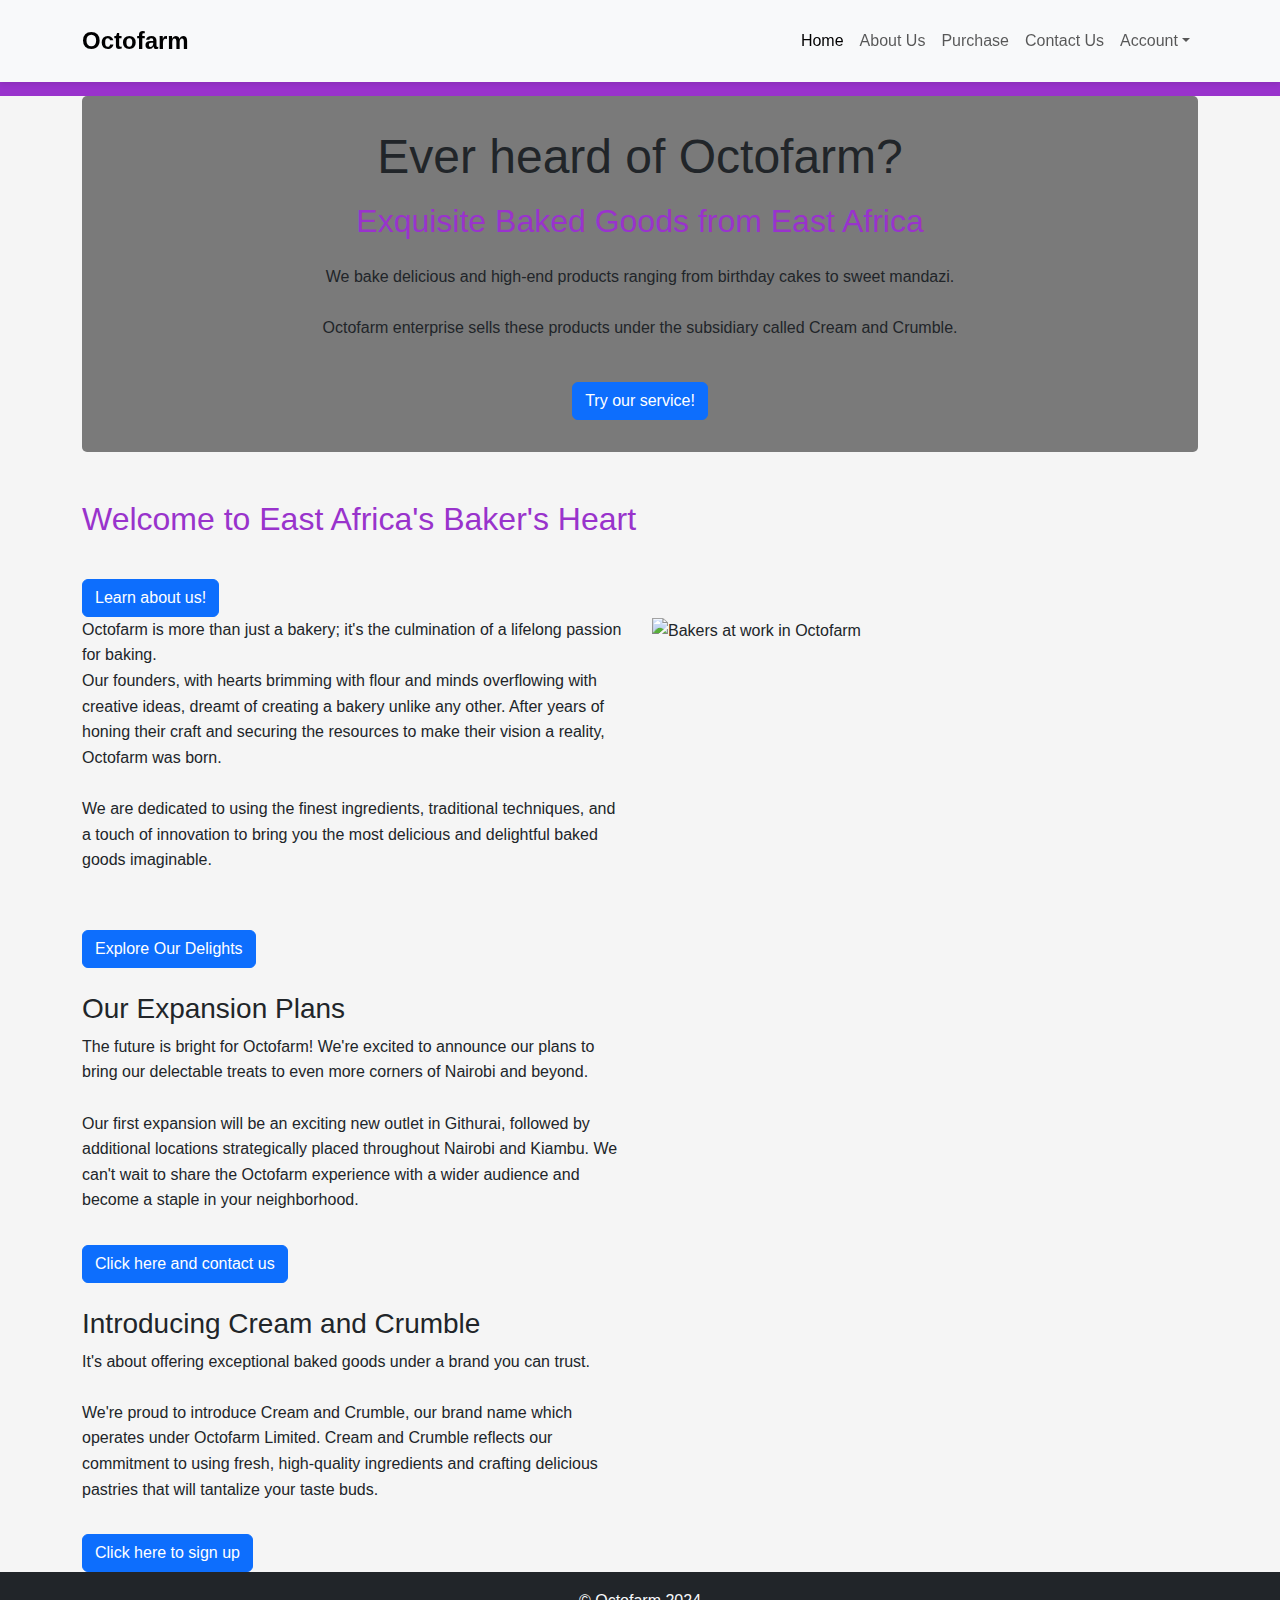
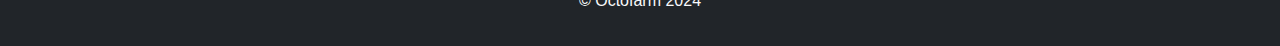
==== index.html @ 9deb5f8d "Adding spaces" ====
<!DOCTYPE html>
<html lang="en">

<head>
  <meta charset="UTF-8">
  <meta name="viewport" content="width=device-width, initial-scale=1.0">
  <title>Home - Octofarm: Exquisite Baked Goods from East Africa</title>  
  <meta name="description" content="Discover Octofarm, your source for delicious and high-end baked goods in East Africa. We offer a wide range of products, from birthday cakes to sweet mandazi, crafted with passion and quality ingredients.">
  <meta name="keywords" content="Octofarm, bakery, East Africa, baked goods, cakes, mandazi, pastries, desserts, Githurai">

  <link href="https://cdn.jsdelivr.net/npm/bootstrap@5.2.2/dist/css/bootstrap.min.css" rel="stylesheet">
  <link rel="stylesheet" href="style.css">
</head>

<body>

  <header>
    <nav class="navbar navbar-expand-lg navbar-light bg-light fixed-top">
      <div class="container">
        <a class="navbar-brand" href="#">Octofarm</a>
        <button class="navbar-toggler" type="button" data-bs-toggle="collapse" data-bs-target="#navbarNav" aria-controls="navbarNav" aria-expanded="false" aria-label="Toggle navigation">
          <span class="navbar-toggler-icon"></span>
        </button>
        <div class="collapse navbar-collapse justify-content-end" id="navbarNav">
          <ul class="navbar-nav">
            <li class="nav-item"><a class="nav-link active" aria-current="page" href="#">Home</a></li>
            <li class="nav-item"><a class="nav-link" href="about.html">About Us</a></li>
            <li class="nav-item"><a class="nav-link" href="products.html">Purchase</a></li>
            <li class="nav-item"><a class="nav-link" href="contact.html">Contact Us</a></li>
            <li class="nav-item dropdown">
              <a class="nav-link dropdown-toggle" href="#" id="navbarDropdown" role="button" data-bs-toggle="dropdown" aria-expanded="false">Account</a>
              <ul class="dropdown-menu" aria-labelledby="navbarDropdown">
                <li><a class="dropdown-item" href="signin.html">Sign In</a></li>
                <li><a class="dropdown-item" href="signup.html">Sign Up</a></li>
              </ul>
            </li>
          </ul>
        </div>
      </div>
    </nav>
  </header>


  <main>
    <section class="hero"> 
      <div class="container"> 
        <div class="hero-content">
          <h1>Ever heard of Octofarm?</h1>
          <h2>Exquisite Baked Goods from East Africa</h2>
          <p>We bake delicious and high-end products ranging from birthday cakes to sweet mandazi.
            <br><br>
             Octofarm enterprise sells these products under the subsidiary called Cream and Crumble.</p>
             <br>
          <a class="btn btn-primary" href="products.html">Try our service! </a>
        </div>
      </div>
    </section>
    <section class="history container mt-5">
      <h2>Welcome to East Africa's Baker's Heart</h2>
      <a href="about.html" class="btn btn-primary mt-3">Learn about us!</a>
      <div class="row">
        <div class="col-md-6 order-md-2">
          <img src="images/bakery-banner.jpg" alt="Bakers at work in Octofarm" class="img-fluid">
        </div>
        <div class="col-md-6 order-md-1"> 
          <p>Octofarm is more than just a bakery; it's the culmination of a lifelong passion for baking.
            <br>
             Our founders, with hearts brimming with flour and minds overflowing with creative ideas, dreamt of creating a bakery unlike any other. After years of honing their craft and securing the resources to make their vision a reality, Octofarm was born. 
            <br><br>
            We are dedicated to using the finest ingredients, traditional techniques, and a touch of innovation to bring you the most delicious and delightful baked goods imaginable.</p>
          <br>
          <a href="products.html" class="btn btn-primary mt-3">Explore Our Delights</a>
          <br> 
          <h3 class="mt-4">Our Expansion Plans</h3>
          <p>The future is bright for Octofarm! We're excited to announce our plans to bring our delectable treats to even more corners of Nairobi and beyond. 
            <br><br>
            Our first expansion will be an exciting new outlet in Githurai, followed by additional locations strategically placed throughout Nairobi and Kiambu. We can't wait to share the Octofarm experience with a wider audience and become a staple in your neighborhood.</p>
          <a href="contact.html" class="btn btn-primary mt-3">Click here and contact us</a>
          <h3 class="mt-4">Introducing Cream and Crumble</h3>
          <p>It's about offering exceptional baked goods under a brand you can trust. 
            <br><br>
            We're proud to introduce Cream and Crumble, our brand name which operates under Octofarm Limited. Cream and Crumble reflects our commitment to using fresh, high-quality ingredients and crafting delicious pastries that will tantalize your taste buds.</p>
          <a href="signin.html" class="btn btn-primary mt-3">Click here to sign up</a>

 
        </div>
      </div>
    </section>
  </main>

  <footer class="container-fluid bg-dark text-light py-3 text-center">
    <p>&copy; Octofarm 2024</p>
  </footer>

  <script src="https://cdn.jsdelivr.net/npm/bootstrap@5.2.2/dist/js/bootstrap.bundle.min.js"></script>
  <script src="script.js"></script> </body>

</html>
---- style.css ----
/* General Styles */
body {
  font-family: 'Open Sans', sans-serif;
  margin: 0; /* Remove default margins */
  padding: 0;
  background-color: #f5f5f5;
  line-height: 1.6; /* Improve readability */
}

/* Link Styles */
a {
  color: #333;
  text-decoration: none;
  transition: color 0.3s ease; /* Smoother transition */
}

a:hover {
  color: #9933cc;
}

img {
  max-width: 100%; /* Ensure images don't overflow containers */
  height: auto;
}

/* Navigation Bar Styles */
.navbar {
  background-color: #fff; /* Light background for navbar */
  padding: 1rem 0;  
  box-shadow: 0 2px 5px rgba(0, 0, 0, 0.1); /* More subtle shadow */
}

.navbar-brand {
  font-size: 1.5rem; /* Slightly smaller brand name */
  font-weight: bold;
}

.navbar-nav .nav-link { 
  padding: 0.75rem 1rem;
}

/* Main Content Styles */
.main-content {
  padding: 2rem;
}

/* Header Styles */
header {
  background-color: #9933cc; /* Use the purple as the main color */
  padding: 3rem 0;
  color: #fff; /* White text on purple background */
  text-align: center;
}

h1 {
  font-size: 3rem;
  margin-bottom: 1rem;
}

/* Hero Section */
.hero {
  background: url('your-hero-image.jpg') center/cover no-repeat; /* Background image */
  min-height: 300px; /* Minimum height to showcase the image */
  display: flex; /* Use flexbox for alignment */
  align-items: center;
  justify-content: center;
  text-align: center;
}

.hero-content {  /* Wrap hero content */
  background-color: rgba(0, 0, 0, 0.5); /* Semi-transparent overlay */
  padding: 2rem;
  border-radius: 5px;
}

/* Content Sections */
.index, .about-us, .contact, .products {
  padding: 3rem 2rem; 
  margin-bottom: 2rem;
  border-radius: 5px;
  box-shadow: 0 2px 4px rgba(0, 0, 0, 0.1);
  background-color: #fff;
}

h2 {
  font-size: 2rem;
  margin-bottom: 1.5rem;
  color: #9933cc; 
}

/* Call to Action */
.call-to-action {
  background-color: #f8f9fa; /* Light gray background */
  padding: 2rem 0;
  text-align: center;
}

.call-to-action a {
  background-color: #9933cc;
  color: #fff;
  padding: 1rem 2rem;
  border: none;
  border-radius: 5px;
  font-weight: bold;
  transition: background-color 0.3s ease;
}
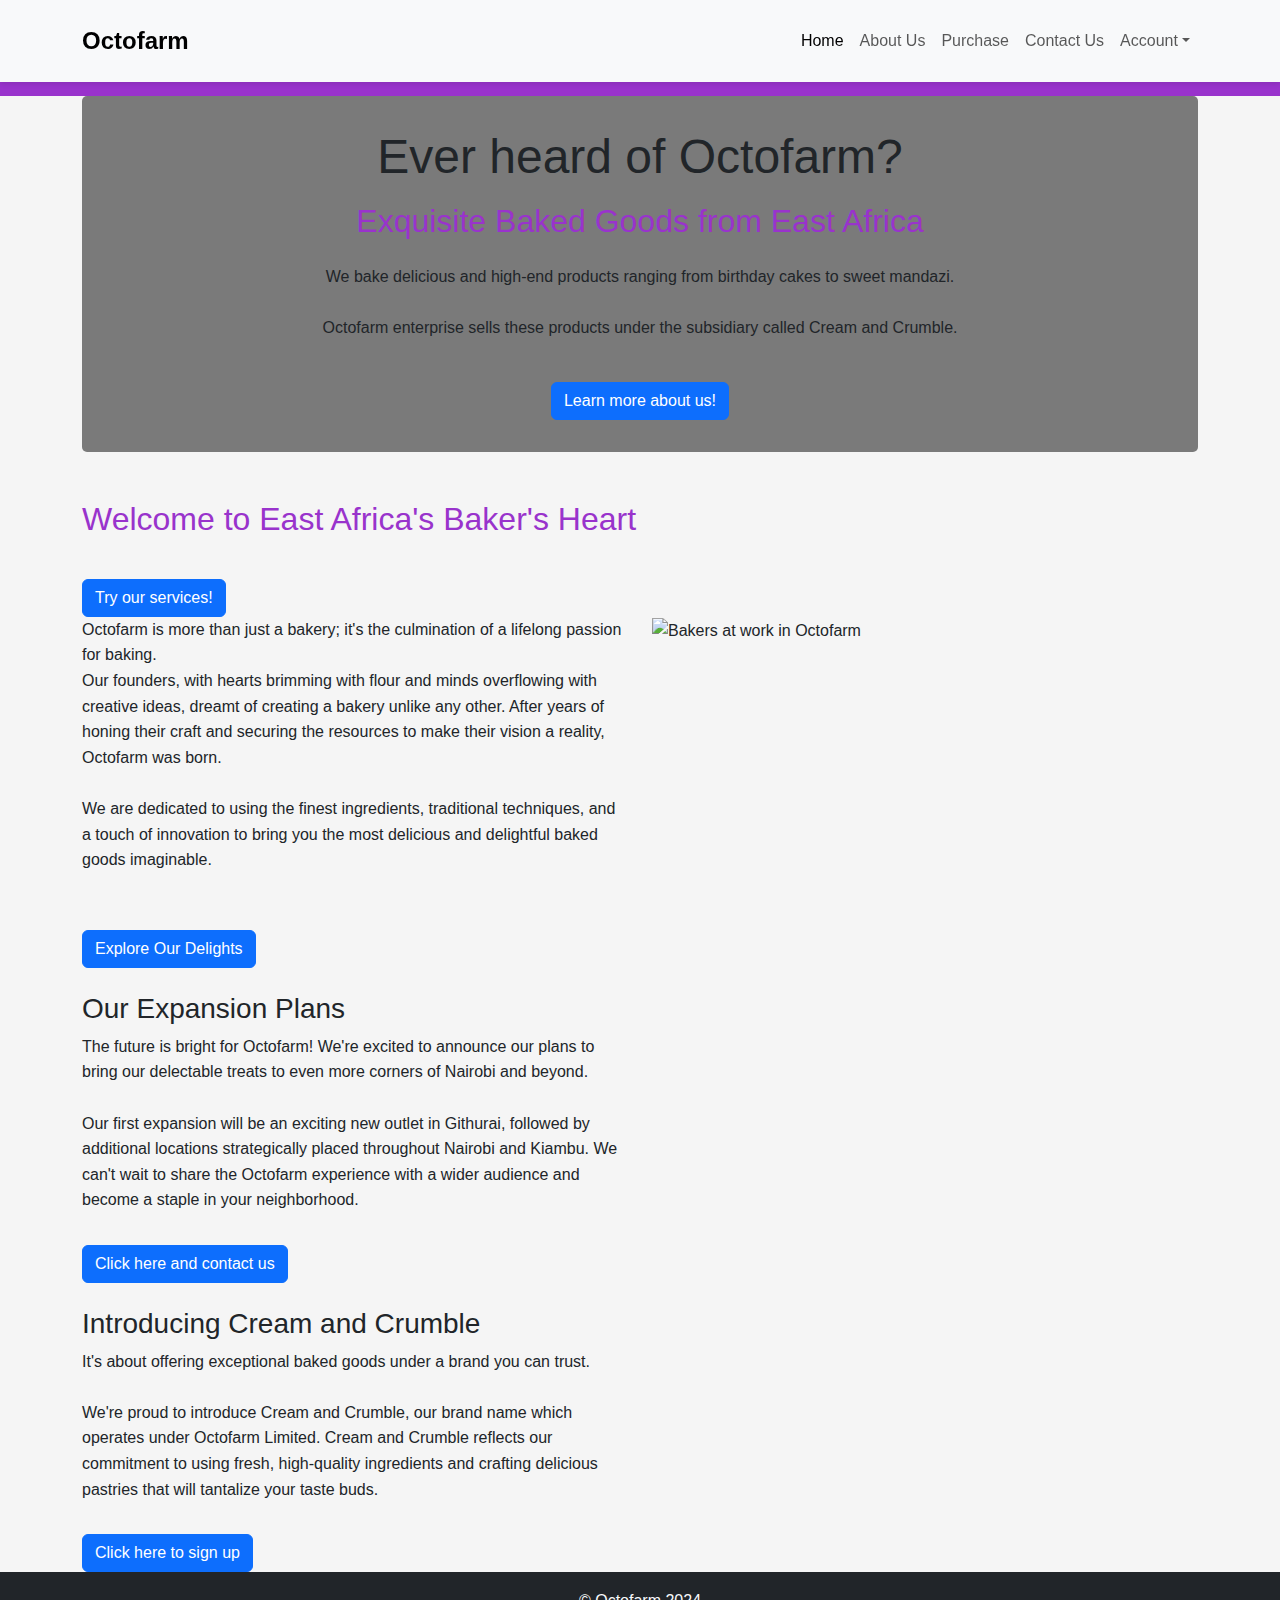
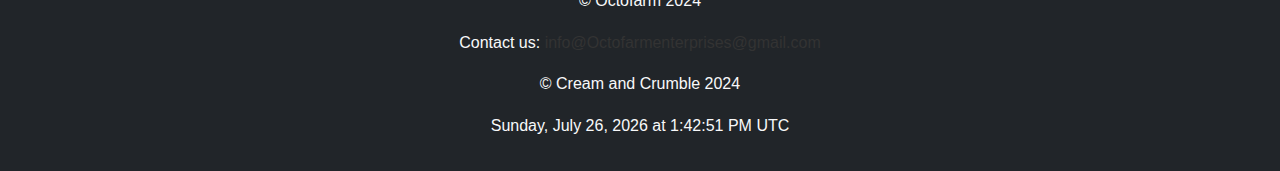
==== commit 8e7b35d0: "adding more scripts" ====
--- a/index.html
+++ b/index.html
@@ -13,6 +13,8 @@
 
   <link href="https://cdn.jsdelivr.net/npm/bootstrap@5.2.2/dist/css/bootstrap.min.css" rel="stylesheet">
   <link rel="stylesheet" href="style.css">
+  <script src="https://cdn.jsdelivr.net/npm/bootstrap@5.2.2/dist/js/bootstrap.bundle.min.js"></script>
+  <script src="script.js" defer></script> 
 </head>
 
 <body>
@@ -54,13 +56,13 @@
             <br><br>
              Octofarm enterprise sells these products under the subsidiary called Cream and Crumble.</p>
              <br>
-          <a class="btn btn-primary" href="products.html">Try our service! </a>
+          <a class="btn btn-primary" href="about.html">Learn more about us! </a>
         </div>
       </div>
     </section>
     <section class="history container mt-5">
       <h2>Welcome to East Africa's Baker's Heart</h2>
-      <a href="about.html" class="btn btn-primary mt-3">Learn about us!</a>
+      <a href="products.html" class="btn btn-primary mt-3">Try our services!</a><br>
       <div class="row">
         <div class="col-md-6 order-md-2">
           <img src="images/bakery-banner.jpg" alt="Bakers at work in Octofarm" class="img-fluid">
@@ -93,9 +95,12 @@
 
   <footer class="container-fluid bg-dark text-light py-3 text-center">
     <p>&copy; Octofarm 2024</p>
-  </footer>
+    <p>Contact us: <a href="mailto:Octofarmenterprises@gmail.com">info@Octofarmenterprises@gmail.com</a></p>
+    <p>&copy; Cream and Crumble 2024</p>
+    <script src="time.js" defer></script>
+    <p id="localTime"></p>
+     </footer>
 
-  <script src="https://cdn.jsdelivr.net/npm/bootstrap@5.2.2/dist/js/bootstrap.bundle.min.js"></script>
-  <script src="script.js"></script> </body>
+   </body>
 
 </html>
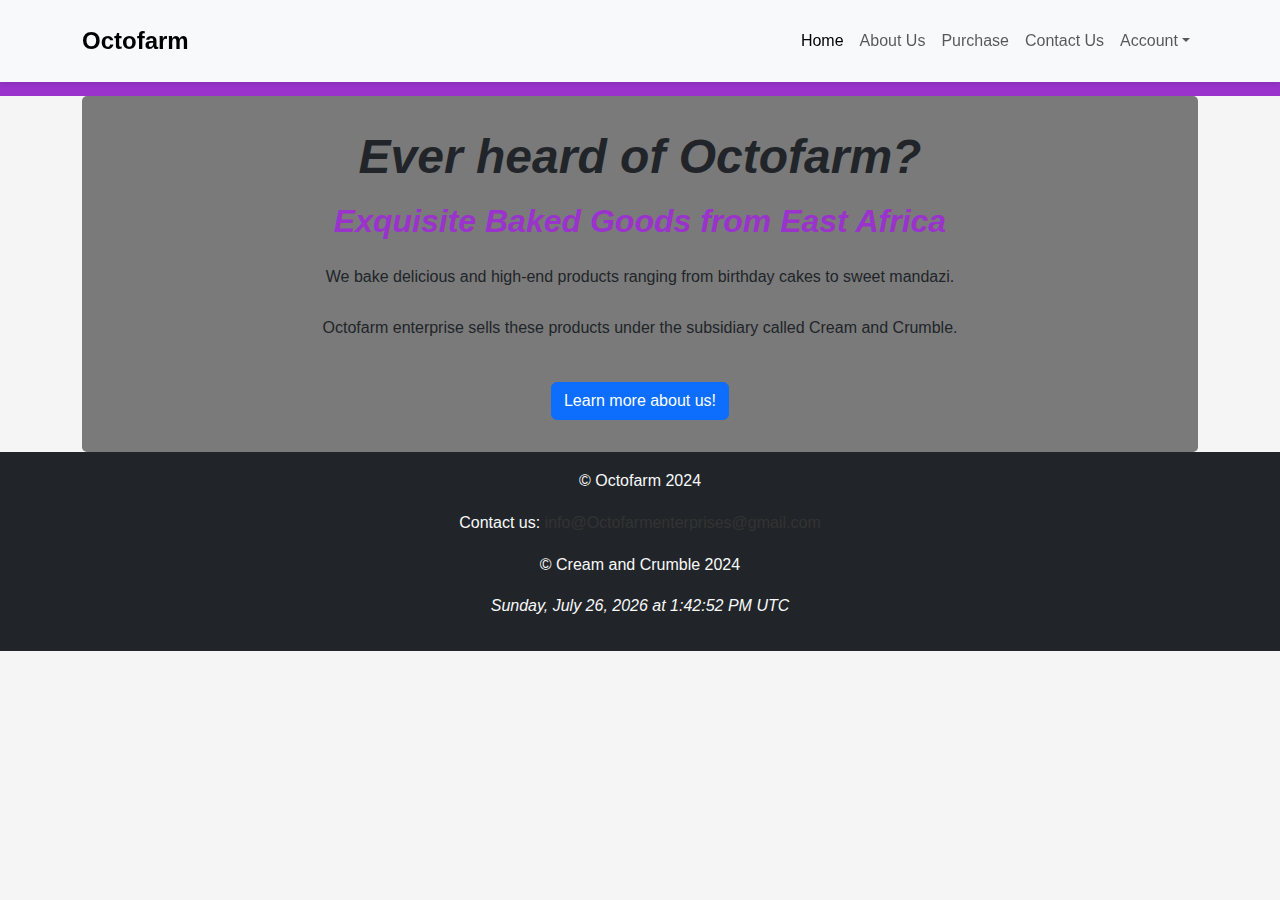
==== commit 13b3212d: "changed" ====
--- a/index.html
+++ b/index.html
@@ -50,8 +50,8 @@
     <section class="hero"> 
       <div class="container"> 
         <div class="hero-content">
-          <h1>Ever heard of Octofarm?</h1>
-          <h2>Exquisite Baked Goods from East Africa</h2>
+          <h1><em><strong>Ever heard of Octofarm?</strong></em></h1>
+          <h2><em><strong>Exquisite Baked Goods from East Africa</strong></em></h2>
           <p>We bake delicious and high-end products ranging from birthday cakes to sweet mandazi.
             <br><br>
              Octofarm enterprise sells these products under the subsidiary called Cream and Crumble.</p>
@@ -59,38 +59,7 @@
           <a class="btn btn-primary" href="about.html">Learn more about us! </a>
         </div>
       </div>
-    </section>
-    <section class="history container mt-5">
-      <h2>Welcome to East Africa's Baker's Heart</h2>
-      <a href="products.html" class="btn btn-primary mt-3">Try our services!</a><br>
-      <div class="row">
-        <div class="col-md-6 order-md-2">
-          <img src="images/bakery-banner.jpg" alt="Bakers at work in Octofarm" class="img-fluid">
-        </div>
-        <div class="col-md-6 order-md-1"> 
-          <p>Octofarm is more than just a bakery; it's the culmination of a lifelong passion for baking.
-            <br>
-             Our founders, with hearts brimming with flour and minds overflowing with creative ideas, dreamt of creating a bakery unlike any other. After years of honing their craft and securing the resources to make their vision a reality, Octofarm was born. 
-            <br><br>
-            We are dedicated to using the finest ingredients, traditional techniques, and a touch of innovation to bring you the most delicious and delightful baked goods imaginable.</p>
-          <br>
-          <a href="products.html" class="btn btn-primary mt-3">Explore Our Delights</a>
-          <br> 
-          <h3 class="mt-4">Our Expansion Plans</h3>
-          <p>The future is bright for Octofarm! We're excited to announce our plans to bring our delectable treats to even more corners of Nairobi and beyond. 
-            <br><br>
-            Our first expansion will be an exciting new outlet in Githurai, followed by additional locations strategically placed throughout Nairobi and Kiambu. We can't wait to share the Octofarm experience with a wider audience and become a staple in your neighborhood.</p>
-          <a href="contact.html" class="btn btn-primary mt-3">Click here and contact us</a>
-          <h3 class="mt-4">Introducing Cream and Crumble</h3>
-          <p>It's about offering exceptional baked goods under a brand you can trust. 
-            <br><br>
-            We're proud to introduce Cream and Crumble, our brand name which operates under Octofarm Limited. Cream and Crumble reflects our commitment to using fresh, high-quality ingredients and crafting delicious pastries that will tantalize your taste buds.</p>
-          <a href="signin.html" class="btn btn-primary mt-3">Click here to sign up</a>
-
- 
-        </div>
-      </div>
-    </section>
+    
   </main>
 
   <footer class="container-fluid bg-dark text-light py-3 text-center">
--- a/style.css
+++ b/style.css
@@ -104,3 +104,11 @@
   font-weight: bold;
   transition: background-color 0.3s ease;
 }
+#localTime {
+  font-style: italic;  /* Make the text italic */
+  margin-top: 10px;     /* Add some top margin for spacing */
+}
+
+footer {
+  position: relative;    /* Make the footer a positioning context */
+}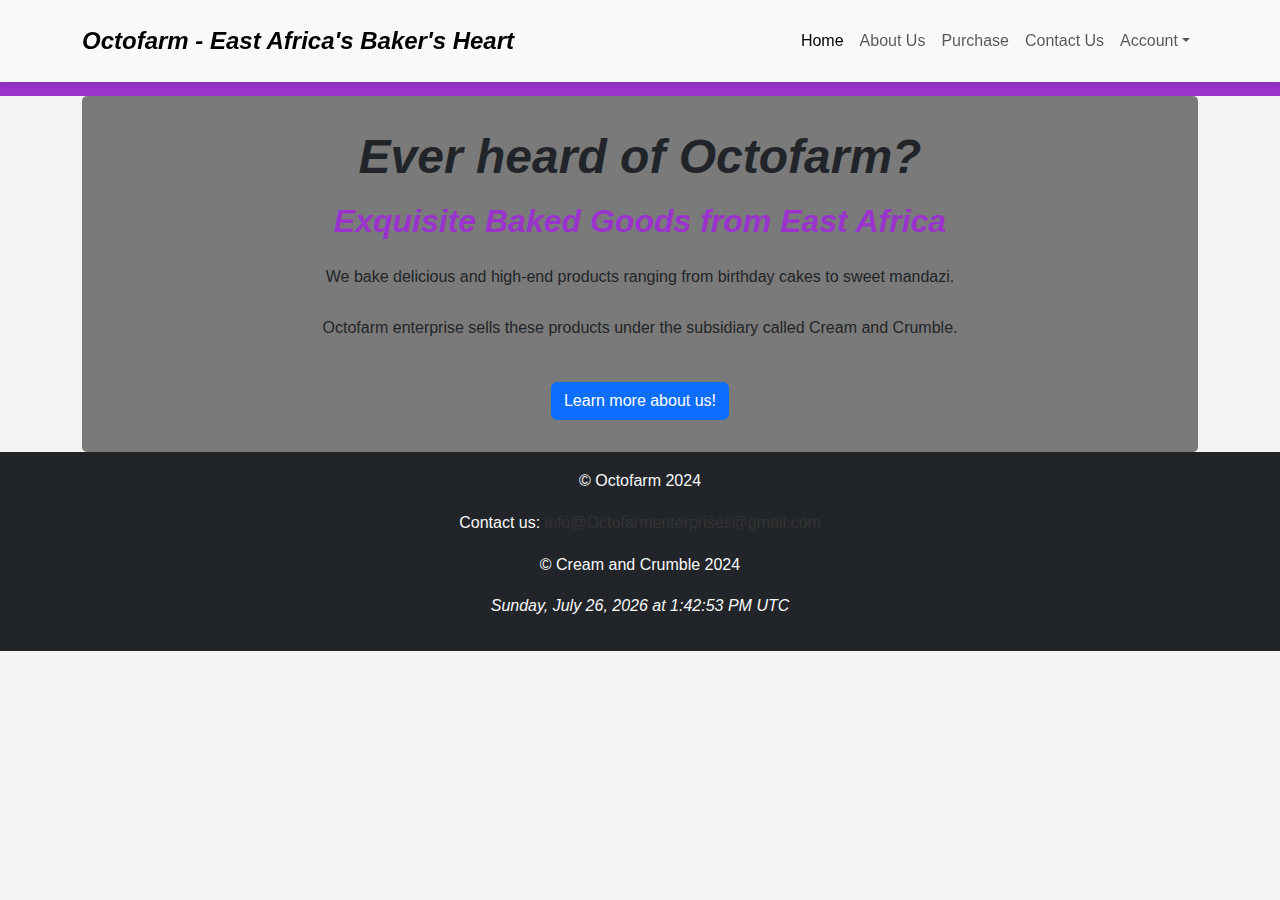
==== commit a2ef186b: "making many changes" ====
--- a/index.html
+++ b/index.html
@@ -7,7 +7,7 @@
 <head>
   <meta charset="UTF-8">
   <meta name="viewport" content="width=device-width, initial-scale=1.0">
-  <title>Home - Octofarm: Exquisite Baked Goods from East Africa</title>  
+  <title>Home - Octofarm Bake Hous: Exquisite Baked Goods from East Africa</title>  
   <meta name="description" content="Discover Octofarm, your source for delicious and high-end baked goods in East Africa. We offer a wide range of products, from birthday cakes to sweet mandazi, crafted with passion and quality ingredients.">
   <meta name="keywords" content="Octofarm, bakery, East Africa, baked goods, cakes, mandazi, pastries, desserts, Githurai">
 
@@ -22,7 +22,7 @@
   <header>
     <nav class="navbar navbar-expand-lg navbar-light bg-light fixed-top">
       <div class="container">
-        <a class="navbar-brand" href="#">Octofarm</a>
+        <a class="navbar-brand" href="#"><strong><em>Octofarm - East Africa's Baker's Heart</em></strong></a>
         <button class="navbar-toggler" type="button" data-bs-toggle="collapse" data-bs-target="#navbarNav" aria-controls="navbarNav" aria-expanded="false" aria-label="Toggle navigation">
           <span class="navbar-toggler-icon"></span>
         </button>
--- a/style.css
+++ b/style.css
@@ -111,4 +111,16 @@
 
 footer {
   position: relative;    /* Make the footer a positioning context */
+}
+
+
+#cart-button {
+  background-color: transparent;
+  border: none;
+  padding: 0;
+  cursor: pointer;
+}
+
+#cart-button:focus {
+  outline: none; /* Remove focus outline */
 }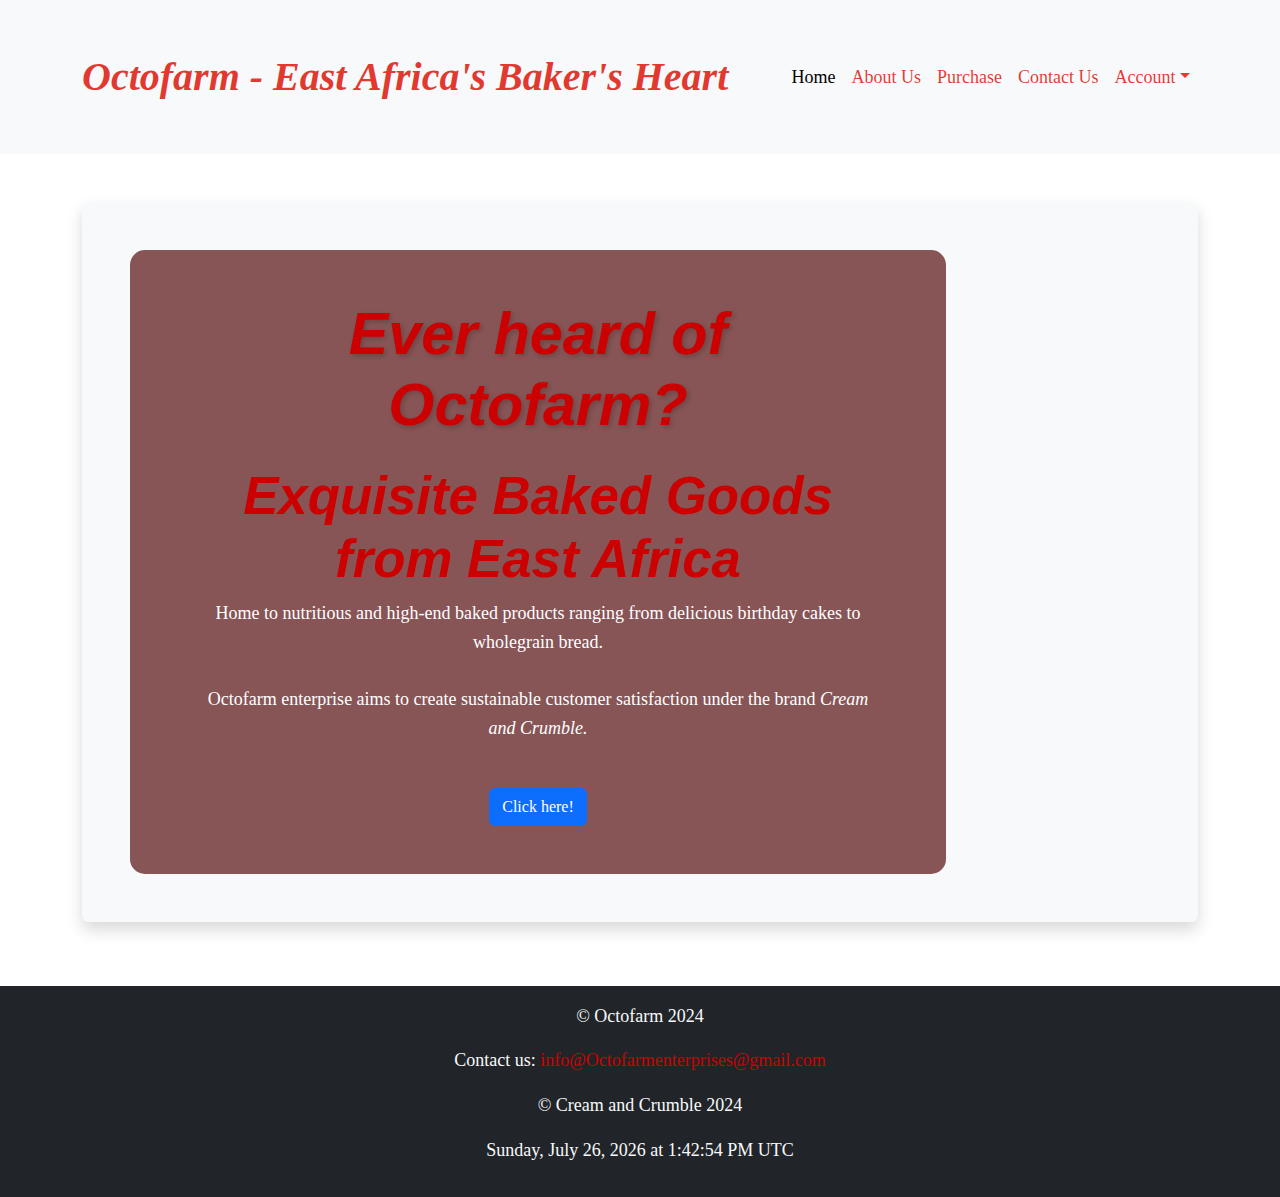
==== commit 67a9c6b2: "just changing css" ====
--- a/index.html
+++ b/index.html
@@ -21,7 +21,7 @@
 
   <header>
     <nav class="navbar navbar-expand-lg navbar-light bg-light fixed-top">
-      <div class="container">
+      <div class="container py-3">
         <a class="navbar-brand" href="#"><strong><em>Octofarm - East Africa's Baker's Heart</em></strong></a>
         <button class="navbar-toggler" type="button" data-bs-toggle="collapse" data-bs-target="#navbarNav" aria-controls="navbarNav" aria-expanded="false" aria-label="Toggle navigation">
           <span class="navbar-toggler-icon"></span>
@@ -46,17 +46,17 @@
   </header>
 
 
-  <main>
+  <main class="container mt-5">
     <section class="hero"> 
-      <div class="container"> 
+      <div class="contact p-5 rounded shadow bg-light"> 
         <div class="hero-content">
           <h1><em><strong>Ever heard of Octofarm?</strong></em></h1>
           <h2><em><strong>Exquisite Baked Goods from East Africa</strong></em></h2>
-          <p>We bake delicious and high-end products ranging from birthday cakes to sweet mandazi.
+          <p>Home to nutritious and high-end baked products ranging from delicious birthday cakes to wholegrain bread.
             <br><br>
-             Octofarm enterprise sells these products under the subsidiary called Cream and Crumble.</p>
+             Octofarm enterprise aims to create sustainable customer satisfaction under the brand <em>Cream and Crumble.</em></p>
              <br>
-          <a class="btn btn-primary" href="about.html">Learn more about us! </a>
+          <a class="btn btn-primary" href="about.html">Click here! </a>
         </div>
       </div>
     
--- a/style.css
+++ b/style.css
@@ -1,126 +1,164 @@
 /* General Styles */
-body {
-  font-family: 'Open Sans', sans-serif;
-  margin: 0; /* Remove default margins */
-  padding: 0;
-  background-color: #f5f5f5;
-  line-height: 1.6; /* Improve readability */
+:root {
+  --primary-color: #cc0000; /* Red */
+  --secondary-color: #f5f5f5; /* Light gray */
+  --text-color: #333; /* Dark gray */
 }
 
-/* Link Styles */
+body {
+  font-family: 'Playfair Display', serif; /* Elegant serif font for headings */
+  font-size: 18px; 
+  line-height: 1.6;
+  color: var(--text-color);
+  background-color: #fff;
+  overflow-x: hidden;
+  scroll-behavior: smooth; /* Smooth scrolling */
+}
+
+/* Typography */
+h1, h2, h3, h4, h5, h6 {
+  font-family: 'Montserrat', sans-serif; /* Modern sans-serif for body text */
+  font-weight: 600;
+  color: var(--primary-color);
+}
+
+h1 {
+  font-size: 3.7rem;
+  margin-bottom: 1.5rem;
+  text-shadow: 2px 2px 5px rgba(0, 0, 0, 0.2); /* Subtle text shadow */
+}
+
+h2 {
+  font-size: 3.3rem;
+}
+
+h3 {
+  font-size: 2.7rem;
+}
+
+p {
+  margin-bottom: 1rem;
+}
+
 a {
-  color: #333;
+  color: var(--primary-color);
   text-decoration: none;
-  transition: color 0.3s ease; /* Smoother transition */
+  transition: color 0.3s ease;
 }
 
 a:hover {
-  color: #9933cc;
+  color: #ff3333;
 }
 
-img {
-  max-width: 100%; /* Ensure images don't overflow containers */
-  height: auto;
-}
-
-/* Navigation Bar Styles */
+/* Navigation Bar */
 .navbar {
-  background-color: #fff; /* Light background for navbar */
-  padding: 1rem 0;  
-  box-shadow: 0 2px 5px rgba(0, 0, 0, 0.1); /* More subtle shadow */
+  background-color: var(--primary-color);
+  padding: 1.5rem 0;
+  position: sticky;
+  top: 0;
+  z-index: 1000;
+  backdrop-filter: blur(10px); /* Add a frosted glass effect */
 }
 
 .navbar-brand {
-  font-size: 1.5rem; /* Slightly smaller brand name */
-  font-weight: bold;
+  font-family: 'Great Vibes', cursive; /* Elegant cursive font for brand */
+  font-size: 2.5rem;
+  color: #dd150ad7;
 }
 
-.navbar-nav .nav-link { 
-  padding: 0.75rem 1rem;
+.navbar-nav .nav-link {
+  color: #dd150ad7;
+  padding: 1rem 1.5rem;
+  font-weight: 500; /* Slightly bolder links */
+  border-radius: 5px;
+  transition: background-color 0.3s ease;
 }
 
-/* Main Content Styles */
-.main-content {
-  padding: 2rem;
-}
-
-/* Header Styles */
-header {
-  background-color: #9933cc; /* Use the purple as the main color */
-  padding: 3rem 0;
-  color: #fff; /* White text on purple background */
-  text-align: center;
-}
-
-h1 {
-  font-size: 3rem;
-  margin-bottom: 1rem;
+.navbar-nav .nav-link:hover {
+  background-color: rgba(255, 255, 255, 0.1); 
 }
 
 /* Hero Section */
 .hero {
-  background: url('your-hero-image.jpg') center/cover no-repeat; /* Background image */
-  min-height: 300px; /* Minimum height to showcase the image */
-  display: flex; /* Use flexbox for alignment */
+  background: url('your-hero-image.jpg') center/cover no-repeat;
+  min-height: 500px;
+  display: flex;
   align-items: center;
   justify-content: center;
   text-align: center;
+  color: #fff;
 }
 
-.hero-content {  /* Wrap hero content */
-  background-color: rgba(0, 0, 0, 0.5); /* Semi-transparent overlay */
-  padding: 2rem;
-  border-radius: 5px;
+.hero-content {
+  background-color: rgba(87, 16, 16, 0.7); 
+  padding: 3rem 4rem;
+  border-radius: 15px;
+  max-width: 80%;
+  animation: fadeIn 1s ease; /* Fade in animation */
 }
 
+@keyframes fadeIn {
+  from { opacity: 0; }
+  to { opacity: 1; }
+}
 /* Content Sections */
 .index, .about-us, .contact, .products {
-  padding: 3rem 2rem; 
-  margin-bottom: 2rem;
-  border-radius: 5px;
-  box-shadow: 0 2px 4px rgba(0, 0, 0, 0.1);
+  padding: 5rem 4rem;
+  margin-bottom: 4rem;
+  border-radius: 15px;
+  box-shadow: 0 5px 10px rgba(0, 0, 0, 0.15); /* Deeper shadow */
   background-color: #fff;
 }
 
-h2 {
-  font-size: 2rem;
-  margin-bottom: 1.5rem;
-  color: #9933cc; 
+/* Product Cards */
+.card {
+  border: none;
+  border-radius: 10px;
+  overflow: hidden;
+  transition: transform 0.3s ease, box-shadow 0.3s ease;
 }
+
+.card:hover {
+  transform: translateY(-5px);
+  box-shadow: 0 8px 16px rgba(0, 0, 0, 0.2);
+}
+
+.card-img-top {
+  transition: transform 0.5s ease; /* Slower transition */
+}
+
+
+.card-img-top:hover {
+  transform: scale(1.05); /* Slightly zoom in on hover */
+}
+
 
 /* Call to Action */
 .call-to-action {
-  background-color: #f8f9fa; /* Light gray background */
-  padding: 2rem 0;
+  background-color: #f8f9fa;
+  padding: 3rem 0;
   text-align: center;
 }
 
 .call-to-action a {
-  background-color: #9933cc;
+  background-color: #cc0000;
   color: #fff;
-  padding: 1rem 2rem;
+  padding: 1.2rem 2.5rem; /* Larger button */
   border: none;
-  border-radius: 5px;
+  border-radius: 30px; /* More rounded button */
+  font-size: 1.1rem;
   font-weight: bold;
   transition: background-color 0.3s ease;
 }
-#localTime {
-  font-style: italic;  /* Make the text italic */
-  margin-top: 10px;     /* Add some top margin for spacing */
+
+.call-to-action a:hover {
+  background-color: #ff3333;
 }
 
+/* Footer */
 footer {
-  position: relative;    /* Make the footer a positioning context */
+  background-color: #cc0000;
+  color: #fff;
+  padding: 2rem 0;
+  text-align: center;
 }
-
-
-#cart-button {
-  background-color: transparent;
-  border: none;
-  padding: 0;
-  cursor: pointer;
-}
-
-#cart-button:focus {
-  outline: none; /* Remove focus outline */
-}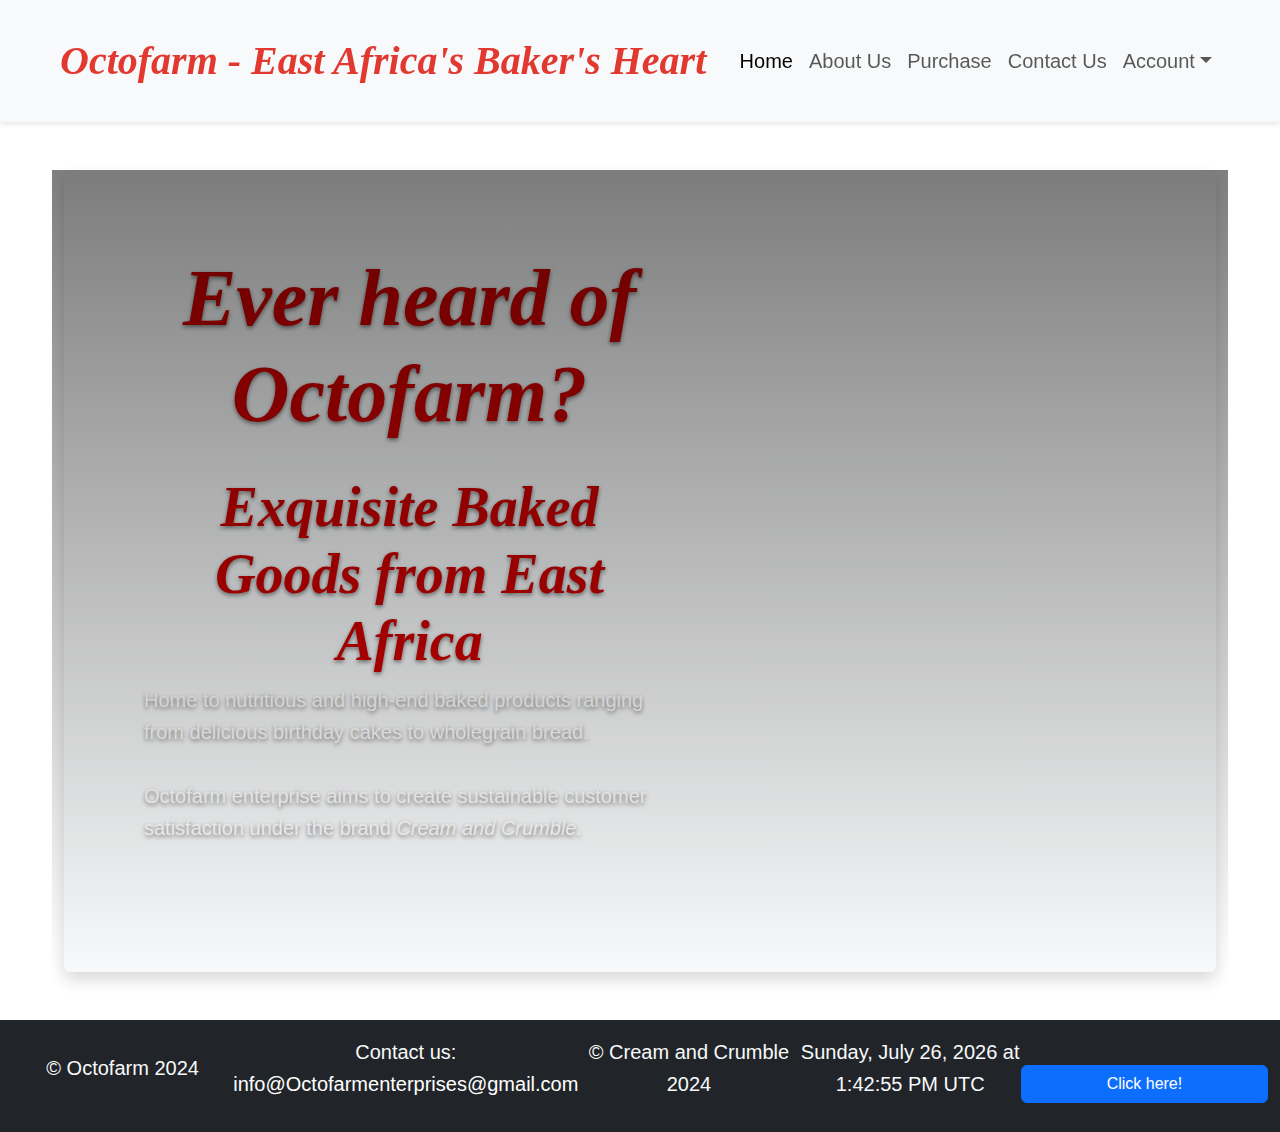
==== commit 52f28e21: "error" ====
--- a/index.html
+++ b/index.html
@@ -21,7 +21,7 @@
 
   <header>
     <nav class="navbar navbar-expand-lg navbar-light bg-light fixed-top">
-      <div class="container py-3">
+      <div class="container">
         <a class="navbar-brand" href="#"><strong><em>Octofarm - East Africa's Baker's Heart</em></strong></a>
         <button class="navbar-toggler" type="button" data-bs-toggle="collapse" data-bs-target="#navbarNav" aria-controls="navbarNav" aria-expanded="false" aria-label="Toggle navigation">
           <span class="navbar-toggler-icon"></span>
@@ -43,12 +43,14 @@
         </div>
       </div>
     </nav>
+    
   </header>
 
 
-  <main class="container mt-5">
+  <main class="container py-5">
     <section class="hero"> 
-      <div class="contact p-5 rounded shadow bg-light"> 
+      <div class="container">
+      <div class="contact py-3 rounded shadow bg-light"> 
         <div class="hero-content">
           <h1><em><strong>Ever heard of Octofarm?</strong></em></h1>
           <h2><em><strong>Exquisite Baked Goods from East Africa</strong></em></h2>
@@ -56,10 +58,11 @@
             <br><br>
              Octofarm enterprise aims to create sustainable customer satisfaction under the brand <em>Cream and Crumble.</em></p>
              <br>
-          <a class="btn btn-primary" href="about.html">Click here! </a>
+            
+
         </div>
       </div>
-    
+    </div>
   </main>
 
   <footer class="container-fluid bg-dark text-light py-3 text-center">
@@ -68,6 +71,7 @@
     <p>&copy; Cream and Crumble 2024</p>
     <script src="time.js" defer></script>
     <p id="localTime"></p>
+    <a href="about.html" class="btn btn-primary mt-3">Click here!</a>
      </footer>
 
    </body>
--- a/style.css
+++ b/style.css
@@ -1,164 +1,452 @@
 /* General Styles */
 :root {
-  --primary-color: #cc0000; /* Red */
-  --secondary-color: #f5f5f5; /* Light gray */
-  --text-color: #333; /* Dark gray */
+  --primary: #cc0000;  /* Red */
+  --secondary: #f5f5f5; /* Light gray */
+  --accent: #dd150ad7; /* Purple accent */
+  --text: #333;        /* Dark gray */
 }
 
 body {
-  font-family: 'Playfair Display', serif; /* Elegant serif font for headings */
-  font-size: 18px; 
+  font-family: 'Montserrat', sans-serif;  /* Prioritize readability on mobile */
   line-height: 1.6;
-  color: var(--text-color);
+  color: var(--text);
   background-color: #fff;
-  overflow-x: hidden;
-  scroll-behavior: smooth; /* Smooth scrolling */
+  margin: 0;
 }
 
 /* Typography */
-h1, h2, h3, h4, h5, h6 {
-  font-family: 'Montserrat', sans-serif; /* Modern sans-serif for body text */
+h1, h2, h3 { 
+  font-family: 'Playfair Display', serif; /* Elegant headings for larger screens */
   font-weight: 600;
-  color: var(--primary-color);
-}
-
-h1 {
-  font-size: 3.7rem;
-  margin-bottom: 1.5rem;
-  text-shadow: 2px 2px 5px rgba(0, 0, 0, 0.2); /* Subtle text shadow */
-}
-
-h2 {
-  font-size: 3.3rem;
-}
-
-h3 {
-  font-size: 2.7rem;
-}
-
-p {
-  margin-bottom: 1rem;
-}
-
-a {
-  color: var(--primary-color);
-  text-decoration: none;
-  transition: color 0.3s ease;
-}
-
-a:hover {
-  color: #ff3333;
-}
-
-/* Navigation Bar */
+  color: var(--primary);
+  text-align: center; /* Center headings on mobile */
+}
+
+h1 { font-size: 2.5rem; } /* Smaller on mobile */
+h2 { font-size: 2rem; }
+h3 { font-size: 1.5rem; }
+p { margin-bottom: 1rem; }
+
+/* Links */
+a { color: var(--primary); text-decoration: none; transition: 0.3s; }
+a:hover { color: #ff3333; }
+
+/* Navigation (Mobile-First) */
 .navbar {
-  background-color: var(--primary-color);
-  padding: 1.5rem 0;
+  background: var(--primary);
+  padding: 1rem;
+  display: flex;
+  justify-content: space-between; /* Push brand and toggle apart */
+  align-items: center;
+  box-shadow: 0 2px 5px rgba(0,0,0,0.1);
   position: sticky;
   top: 0;
   z-index: 1000;
-  backdrop-filter: blur(10px); /* Add a frosted glass effect */
-}
-
-.navbar-brand {
-  font-family: 'Great Vibes', cursive; /* Elegant cursive font for brand */
-  font-size: 2.5rem;
-  color: #dd150ad7;
-}
-
-.navbar-nav .nav-link {
-  color: #dd150ad7;
-  padding: 1rem 1.5rem;
-  font-weight: 500; /* Slightly bolder links */
-  border-radius: 5px;
-  transition: background-color 0.3s ease;
-}
-
-.navbar-nav .nav-link:hover {
-  background-color: rgba(255, 255, 255, 0.1); 
-}
-
-/* Hero Section */
+}
+
+.navbar-brand { /* Stylish for bigger screens */
+  font-family: 'Great Vibes', cursive;
+  font-size: 2rem;
+  color: var(--accent);
+  margin: 0; /* Remove default margin */
+}
+
+.navbar-toggler { /* Bootstrap's menu button */
+  color: var(--accent);
+}
+
+/* Hero (Full-Screen) */
 .hero {
-  background: url('your-hero-image.jpg') center/cover no-repeat;
-  min-height: 500px;
+  background: url('your-hero-image.jpg') center/cover no-repeat fixed; /* Parallax effect */
+  min-height: auto; /* Fill viewport height */
   display: flex;
   align-items: center;
   justify-content: center;
   text-align: center;
   color: #fff;
-}
-
-.hero-content {
-  background-color: rgba(87, 16, 16, 0.7); 
-  padding: 3rem 4rem;
-  border-radius: 15px;
-  max-width: 80%;
-  animation: fadeIn 1s ease; /* Fade in animation */
-}
-
-@keyframes fadeIn {
-  from { opacity: 0; }
-  to { opacity: 1; }
-}
+  text-shadow: 0 2px 4px rgba(0,0,0,0.5); /* Readability on image */
+  position: relative; /* For overlay positioning */
+}
+
+.hero::before { /* Gradient overlay */
+  content: "";
+  position: absolute;
+  top: 0; left: 0;
+  width: 100%; height: 100%;
+  background: linear-gradient(rgba(0,0,0,0.5), rgba(0,0,0,0)); /* Transparent at bottom */
+}
+
 /* Content Sections */
-.index, .about-us, .contact, .products {
-  padding: 5rem 4rem;
-  margin-bottom: 4rem;
-  border-radius: 15px;
-  box-shadow: 0 5px 10px rgba(0, 0, 0, 0.15); /* Deeper shadow */
+.section { /* Generic class for sections */
+  padding: 2rem 1rem; /* Mobile-friendly padding */
+  text-align: center;
+  background: var(--secondary);
+  margin-bottom: 2rem;
+}
+
+.section h2 { font-size: 1.8rem; }
+.section p { text-align: justify; } /* Readable paragraphs */
+
+/* Cards (Grid Layout) */
+.products {
+  display: grid;
+  grid-template-columns: repeat(auto-fit, minmax(250px, 1fr)); /* Responsive columns */
+  gap: 1rem;
+}
+
+.card { 
+  border: none;
+  border-radius: 8px;
+  box-shadow: 0 2px 4px rgba(0,0,0,0.1);
+  overflow: hidden;
+}
+
+.card-img-top {
+  height: 200px; /* Consistent image height */
+  object-fit: cover; /* Crop to fit */
+}
+
+
+/* ... (rest of your code for call to action, footer, cart, etc.) */
+.cta {
+  background-color: var(--primary);
+  color: #fff;
+  padding: 2rem 1rem; /* Mobile-friendly padding */
+  text-align: center;
+}
+
+.cta-button {
   background-color: #fff;
-}
-
-/* Product Cards */
-.card {
+  color: var(--primary);
+  padding: 1rem 2rem;
   border: none;
-  border-radius: 10px;
-  overflow: hidden;
-  transition: transform 0.3s ease, box-shadow 0.3s ease;
-}
-
-.card:hover {
-  transform: translateY(-5px);
-  box-shadow: 0 8px 16px rgba(0, 0, 0, 0.2);
-}
-
-.card-img-top {
-  transition: transform 0.5s ease; /* Slower transition */
-}
-
-
-.card-img-top:hover {
-  transform: scale(1.05); /* Slightly zoom in on hover */
-}
-
-
-/* Call to Action */
-.call-to-action {
-  background-color: #f8f9fa;
-  padding: 3rem 0;
-  text-align: center;
-}
-
-.call-to-action a {
-  background-color: #cc0000;
-  color: #fff;
-  padding: 1.2rem 2.5rem; /* Larger button */
-  border: none;
-  border-radius: 30px; /* More rounded button */
-  font-size: 1.1rem;
+  border-radius: 25px;
   font-weight: bold;
-  transition: background-color 0.3s ease;
-}
-
-.call-to-action a:hover {
-  background-color: #ff3333;
+  text-transform: uppercase;
+  transition: all 0.3s ease;
+}
+
+.cta-button:hover {
+  background-color: var(--secondary);
+  box-shadow: 0 4px 6px rgba(0,0,0,0.1);
 }
 
 /* Footer */
 footer {
-  background-color: #cc0000;
+  background-color: #333; /* Dark gray footer */
   color: #fff;
-  padding: 2rem 0;
-  text-align: center;
-}
+  padding: 2rem 1rem; /* Mobile-friendly padding */
+  text-align: center;
+}
+
+footer a { color: #fff; }
+footer a:hover { text-decoration: underline; }
+
+/* Cart Button */
+#cart-button {
+  position: fixed;  /* Fix the button to the bottom right */
+  bottom: 20px;
+  right: 20px;
+  background-color: var(--primary);
+  color: #fff;
+  padding: 1rem;
+  border: none;
+  border-radius: 50%;
+  box-shadow: 0 2px 5px rgba(0,0,0,0.2);
+  z-index: 1001; /* Make sure it's above other elements */
+  transition: transform 0.3s ease;
+}
+
+#cart-button:hover {
+  transform: scale(1.1);
+}
+
+#cart-count {
+  font-weight: bold;
+}
+
+/* Other Elements (Adjust as needed) */
+.section-title {
+  font-size: 2.5rem;
+  margin-bottom: 1.5rem;
+  text-align: center;
+}
+
+.feature-list {
+  display: grid;
+  grid-template-columns: repeat(auto-fit, minmax(250px, 1fr)); /* Responsive columns */
+  gap: 1rem;
+}
+
+.feature-item {
+  text-align: center;
+}
+
+/* ... add more styles for other elements as needed ... */
+
+/* ... (Your existing media query for tablets and up - @media (min-width: 768px)) ... */
+
+@media (max-width: 480px) {  /* Targets smaller phones */
+
+  /* Typography Adjustments */
+  body { 
+      font-size: 14px; 
+      font-weight: 400; /* Slightly lighter font for readability */
+  }
+
+  h1 { 
+      font-size: 1.8rem; 
+      line-height: 1.3;  /* Tighter line-height for headings */
+  }
+  h2 { font-size: 1.5rem; }
+  h3 { font-size: 1.2rem; }
+  p { 
+      text-align: justify; 
+      hyphens: auto; /* Enable hyphenation for better text flow */
+  }
+
+  /* Navigation Bar Adjustments */
+  .navbar { 
+      padding: 0.75rem 1rem;
+      flex-direction: column; /* Stack elements vertically */
+      align-items: flex-start;
+  }
+
+  .navbar-brand {
+      font-size: 1.4rem;
+      margin-bottom: 0.5rem;
+  }
+
+  .navbar-nav {
+      width: 100%; /* Make nav items full width */
+  }
+
+  .navbar-nav .nav-link {
+      display: block;
+      padding: 0.5rem 1rem;
+      width: 100%; /* Make nav links full width */
+      text-align: left;
+  }
+
+  /* Hero Section Adjustments */
+  .hero {
+      min-height: 35vh; /* Use vh for relative height */
+  }
+
+  .hero-content {
+      padding: 1.5rem 1rem;
+  }
+
+  .hero-title {
+      font-size: 2.2rem; /* Scale title appropriately */
+  }
+
+  /* Content Section Adjustments */
+  .section {
+      padding: 2rem 0.5rem;
+  }
+
+  /* Product Cards */
+  .products {
+      grid-template-columns: 1fr; /* One column layout for smaller screens */
+  }
+
+  .card {
+      margin-bottom: 1.5rem; /* Add vertical spacing between cards */
+  }
+
+  /* Call-to-Action Adjustments */
+  .cta {
+      padding: 2rem 1rem;
+  }
+
+  .cta-button {
+      padding: 0.75rem 1.25rem;
+      font-size: 0.9rem;
+  }
+
+  /* ... (Other adjustments for smaller mobile devices as needed) ... */
+}
+ /* Form Elements */
+ input[type="text"],
+ input[type="email"],
+ textarea,
+ select {
+     width: 100%; /* Make form elements full width */
+     box-sizing: border-box; /* Include padding and border in element's total width and height */
+     margin-bottom: 1rem; 
+ }
+
+ button[type="submit"] {
+     width: 100%; /* Make buttons full width */
+ }
+
+ /* Tables (if applicable) */
+ table {
+     width: 100%;
+     overflow-x: auto; /* Enable horizontal scrolling if table is too wide */
+     display: block; /* Treat table as a block element */
+ }
+
+ button, a {
+     touch-action: manipulation; /* Improve touch response */
+ }
+
+
+/* Media Queries for Larger Screens */
+@media (min-width: 768px) {
+  body { font-size: 18px; }
+  h1 { font-size: 4rem; }
+  h2 { font-size: 3rem; }
+  .navbar { padding: 1.5rem; }
+  .section { padding: 4rem 3rem; }
+  .cta { padding: 3rem; }
+  footer { padding: 2.5rem; }
+}
+
+/* Larger Screen Enhancements (Media Queries) */
+@media (min-width: 768px) { /* Tablets and larger */
+  body { 
+      font-size: 18px; 
+  }
+  
+  h1 { font-size: 4rem; }
+  h2 { font-size: 3rem; }
+  h3 { font-size: 2.2rem; }
+  p { text-align: left; } /* Align text left on larger screens */
+
+  .navbar {
+      padding: 1.5rem 2rem;
+      justify-content: flex-start; /* Align to left */
+  }
+
+  .navbar-brand {
+      font-size: 2.5rem; /* Larger brand size on larger screens */
+  }
+
+  .hero { 
+      min-height: 600px; /* Adjust hero height for larger screens */
+  }
+
+  .section { 
+      padding: 5rem 4rem; 
+  }
+
+  /* Product Cards */
+  .products {
+      grid-template-columns: repeat(auto-fit, minmax(300px, 1fr)); /* Wider columns */
+  }
+
+  .card-body {
+      padding: 2rem; /* More spacious cards */
+  }
+
+  /* Call to Action */
+  .cta {
+      padding: 4rem 3rem; 
+  }
+
+  .cta-button {
+      padding: 1.2rem 3rem;
+      font-size: 1.2rem;
+  }
+
+  /* Footer */
+  footer {
+      padding: 3rem 2rem;
+  }
+}
+
+@media (min-width: 992px) { /* Desktops and larger */
+  h1 { font-size: 4.5rem; }
+  h2 { font-size: 3.5rem; }
+  
+
+  .hero-content {
+      max-width: 70%; /* Slightly smaller content area on very large screens */
+  }
+}
+
+
+@media (min-width: 992px) { /* Desktops and larger */
+  body { 
+      font-size: 20px; /* Larger base font size for better readability */
+  }
+
+  h1 { 
+      font-size: 5rem; /* More impactful headings */
+      margin-bottom: 2rem;
+  }
+
+  h2 { 
+      font-size: 3.5rem;
+  }
+
+  .container { /* Assuming you have a main container */
+      max-width: 1200px; /* Set a max-width for better content flow */
+      margin: 0 auto;  /* Center the container */
+  }
+
+  .navbar {
+      padding: 1.5rem 3rem; /* More padding for a spacious feel */
+  }
+
+  .navbar-nav {
+      margin-left: auto; /* Push navigation to the right */
+  }
+
+  .hero {
+      min-height: 700px; /* Even taller hero on large screens */
+  }
+
+  .hero-content {
+      max-width: 60%; /* Slightly smaller content area for balance */
+      padding: 4rem 5rem; /* More padding for a luxurious feel */
+  }
+
+  .section {
+      padding: 6rem 5rem;
+      margin-bottom: 5rem; /* More spacing between sections */
+  }
+
+  /* Product Cards */
+  .products {
+      grid-template-columns: repeat(auto-fit, minmax(350px, 1fr)); /* Wider cards */
+      gap: 2rem; /* More spacing between cards */
+  }
+
+  .card-body {
+      padding: 2.5rem;
+  }
+
+  .card-title {
+      font-size: 1.8rem; /* Larger card titles */
+  }
+
+  /* Call to Action */
+  .cta {
+      padding: 5rem; 
+  }
+
+  .cta-button {
+      padding: 1.5rem 3.5rem;
+      font-size: 1.4rem;
+  }
+
+  /* Footer */
+  footer {
+      padding: 3.5rem 0;
+      display: flex; /* Flexbox for advanced layout */
+      justify-content: space-around; /* Evenly distribute footer content */
+      align-items: center;
+  }
+
+  footer > * {  /* Style direct children of the footer */
+      flex: 1;  /* Distribute space evenly */
+      text-align: center;
+  }
+}
+
+.some-element {
+  width: auto;
+}
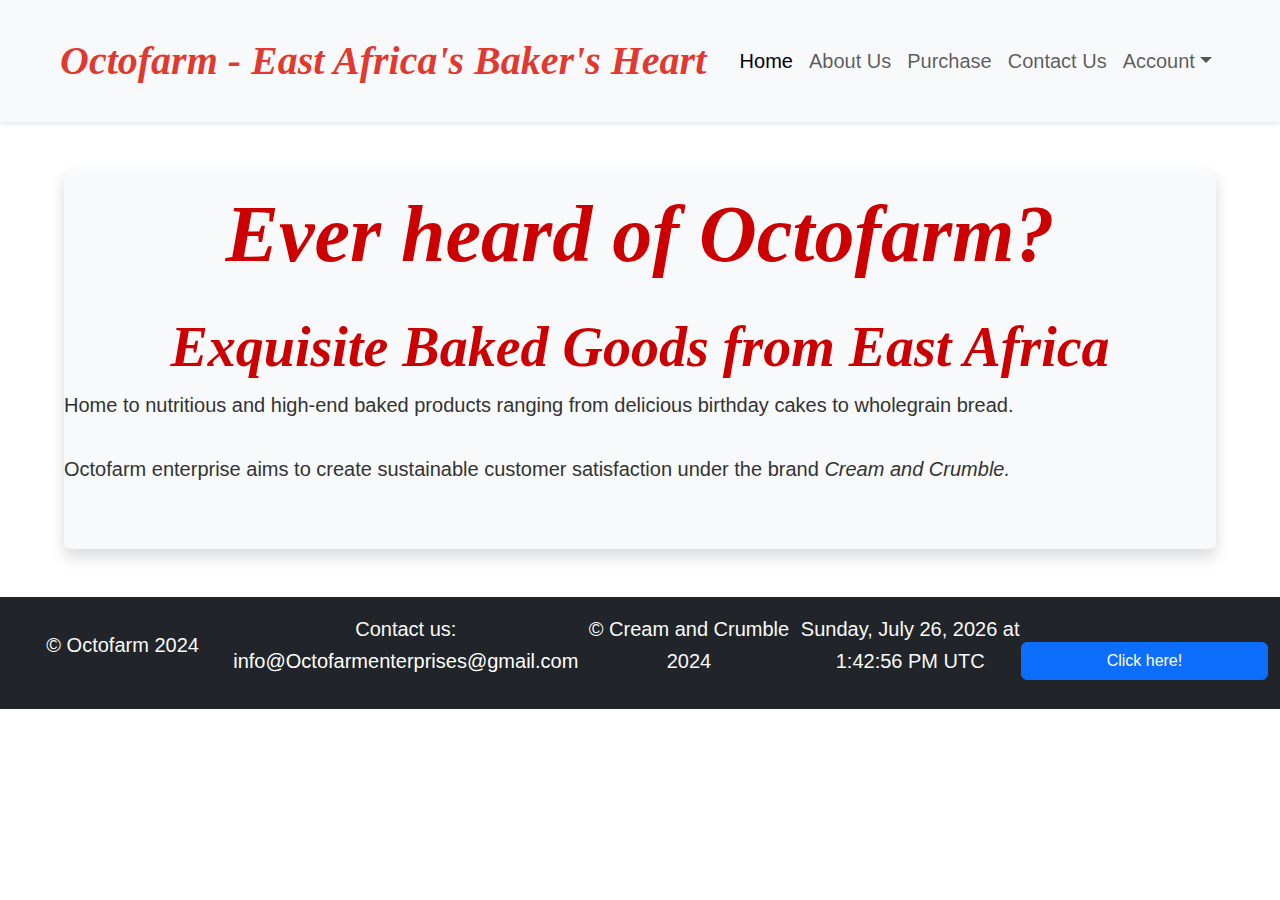
==== commit 0fc71da0: "small change" ====
--- a/index.html
+++ b/index.html
@@ -7,7 +7,7 @@
 <head>
   <meta charset="UTF-8">
   <meta name="viewport" content="width=device-width, initial-scale=1.0">
-  <title>Home - Octofarm Bake Hous: Exquisite Baked Goods from East Africa</title>  
+  <title>Home - Octofarm Bake House: Exquisite Baked Goods from East Africa</title>  
   <meta name="description" content="Discover Octofarm, your source for delicious and high-end baked goods in East Africa. We offer a wide range of products, from birthday cakes to sweet mandazi, crafted with passion and quality ingredients.">
   <meta name="keywords" content="Octofarm, bakery, East Africa, baked goods, cakes, mandazi, pastries, desserts, Githurai">
 
@@ -48,10 +48,10 @@
 
 
   <main class="container py-5">
-    <section class="hero"> 
+    <section> 
       <div class="container">
       <div class="contact py-3 rounded shadow bg-light"> 
-        <div class="hero-content">
+        <div >
           <h1><em><strong>Ever heard of Octofarm?</strong></em></h1>
           <h2><em><strong>Exquisite Baked Goods from East Africa</strong></em></h2>
           <p>Home to nutritious and high-end baked products ranging from delicious birthday cakes to wholegrain bread.
--- a/style.css
+++ b/style.css
@@ -73,7 +73,7 @@
   position: absolute;
   top: 0; left: 0;
   width: 100%; height: 100%;
-  background: linear-gradient(rgba(0,0,0,0.5), rgba(0,0,0,0)); /* Transparent at bottom */
+  background: linear-gradient(rgba(237, 231, 231, 0.5), rgba(0,0,0,0)); /* Transparent at bottom */
 }
 
 /* Content Sections */
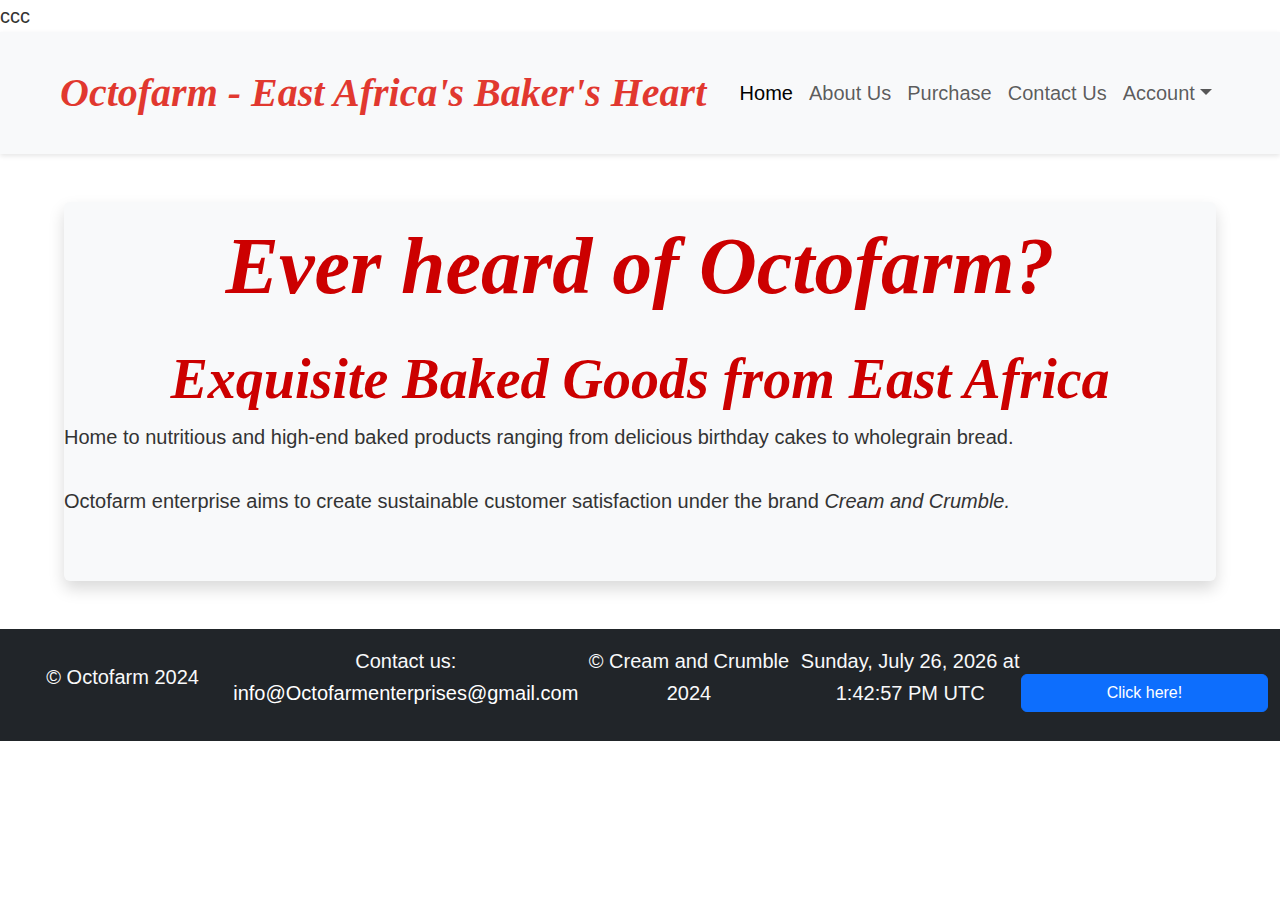
==== commit 6d9deeec: "change rn" ====
--- a/index.html
+++ b/index.html
@@ -11,7 +11,7 @@
   <meta name="description" content="Discover Octofarm, your source for delicious and high-end baked goods in East Africa. We offer a wide range of products, from birthday cakes to sweet mandazi, crafted with passion and quality ingredients.">
   <meta name="keywords" content="Octofarm, bakery, East Africa, baked goods, cakes, mandazi, pastries, desserts, Githurai">
 
-  <link href="https://cdn.jsdelivr.net/npm/bootstrap@5.2.2/dist/css/bootstrap.min.css" rel="stylesheet">
+  <link href="https://cdn.jsdelivr.net/npm/bootstrap@5.2.2/dist/css/bootstrap.min.css" rel="stylesheet">ccc
   <link rel="stylesheet" href="style.css">
   <script src="https://cdn.jsdelivr.net/npm/bootstrap@5.2.2/dist/js/bootstrap.bundle.min.js"></script>
   <script src="script.js" defer></script> 
